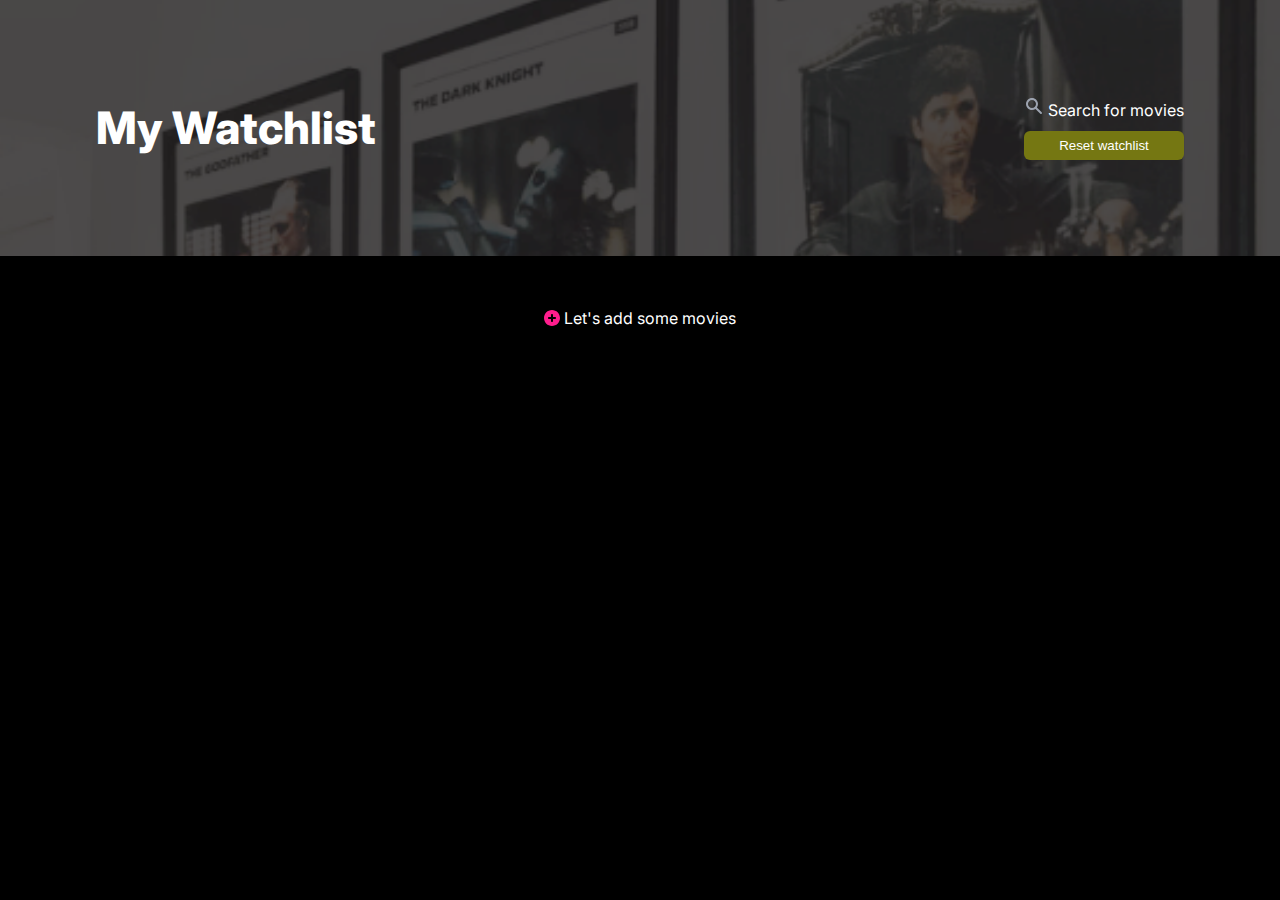
==== my_watchlist.html @ b7618106 "first commit" ====
<!DOCTYPE html>
<html lang="en">
    <head>
        <meta charset="UTF-8">
        <meta name="viewport" content="width=device-width, initial-scale=1.0">
        <link rel="preconnect" href="https://fonts.googleapis.com">
        <link rel="preconnect" href="https://fonts.gstatic.com" crossorigin>
        <link href="https://fonts.googleapis.com/css2?family=Inter:ital,opsz,wght@0,14..32,100..900;1,14..32,100..900&display=swap" rel="stylesheet">
        <link rel="stylesheet" type="text/css" href="./index.css" />
        <title>My WatchList</title>
        </head>
    <body>

                    <!-- HEADER SECTION -->

        <header>
            <div class="header-content-watchlist">
                <h1>My Watchlist</h1>
                <div id="my-watchlist">

                    <!-- LINK TO index.html -->
                <div class="search-movies-reset-watchlist"> 
                    <img src="./Img/search-icon.svg" alt="Search icon image">
                    <a href="./index.html">Search for movies</a>
                </div>
                <button id="reset-watchlist">Reset watchlist</button>
            </div>
        </header>

                    <!-- MAIN SECTION  -->

                <!-- RENDERED MOVIES DIV -->

        <main>
            <div id="main-container-watchlist">
                <p>No movies in your watch list ...</p>
                <div id="back-to-search">
                    <a href="/index.html">Let's add some movies</a>
                </div>
            </div>
        </main>

    <script src="my_watchlist.js" type="module"></script>
    </body>

</html>
---- index.css ----
/* -------- UNIVERSAL RESET SELECTOR --------- */

* {
    margin: 0;
    padding: 0;
    box-sizing: border-box;
}

            /* ------- BODY / HEADER STYLES --------- */

body {
    background-color: black;
    font-family: inter, sans-serif;
}

header {
    background-color: rgb(34, 32, 32);
    background-image: url("./Img/header_2.png");
    background-size: cover;
    background-repeat: no-repeat;
    background-position: 80% 20%;
}

.header-content {
    display: flex;
    flex-direction: row;
    justify-content: space-between;
    align-items: center;
    gap: 5em;
    color: white;
    padding: 6em;
}

.header-content h1 {
    font-size: 2.8rem;
    font-family: inter, sans-serif;
    font-weight: 800;
}

#my-watchlist-link {
    display: flex;
    flex-direction: row;
    justify-content: center;
    align-items: center;
    gap: 1.2em;
}

#my-watchlist-link img {
    margin: 0 0.4em;
}

a {
    color: white;
    text-decoration: none;
}

                /* ------- MAIN CONTAINER STYLES --------- */

#main-container p {
    width: 50%;
    margin: 0 auto;
    margin-bottom: 0.6em;
    color: white;
    font-size: 1.1rem;
    text-align: center;
    margin-top: 10em;
    border-radius: 6px;
}

                /* --------- INPUT SEARCH BAR STYLES -------- */

.movie-title {
    width: 50%;
    padding: 0.8em 2em;;
    background-color: rgb(54, 52, 52);
    background-image: url(/Img/search-icon.svg);
    background-repeat: no-repeat;
    background-position: 1% 50%;
    border-top-left-radius: 6px;
    border-bottom-left-radius: 6px;
    margin-top: -1.3em;
    border: none;
    color: white;
    font-size: 1rem;
    outline: none;
}

.movie-title::placeholder {
    color: white;
    font-size: 1rem;
}

#search-bar {
    display: flex;
    justify-content: center;
    align-items: center;
    margin: 0 auto;
}

.search-btn {
    padding: 1.086em 3em;
    background-color: rgb(117, 119, 18);
    border: none;
    border-radius: 6px;
    margin-top: -1.47em;
    color: white;
    cursor: pointer;
}

.search-btn:hover {
    background-color: black;
}

.reset-search-results {
    padding: 1.086em 3em;
    background-color: rgb(117, 119, 18);
    border: none;
    border-radius: 6px;
    margin-top: -1.47em;
    margin-left: 0.4em;
    color: white;
    cursor: pointer;
}

.reset-search-results:hover {
    background-color: black;
}

            /* ----------- RENDERED MOVIES SECTION STYLES ----- */

#rendered-movies {
    width: 85%;
    margin: 0 auto;
    margin-top: 2em;
    margin-bottom: 2em;
    color: white;
}

#rendered-movies p {
    width: 100%;
    margin: 0;
    text-align: left;
    font-size: 0.8rem;
    font-weight: 400;
    line-height: 1.4;
}

#movie-icon {
    visibility: visible;
    position: fixed;
    top: 60%;
    left: 47%;
}

#container-p {
    position: fixed;
    top: 71%;
    left: 46%;
}

            /* -----------   my_watchlist.html STYLES ------------- */

.header-content-watchlist {
        display: flex;
        flex-direction: row;
        justify-content: space-between;
        align-items: center;
        gap: 5em;
        color: white;
        padding: 6em;
    }

.header-content-watchlist h1 {
    font-size: 2.8rem;
    font-family: inter, sans-serif;
    font-weight: 800;
    }


#my-watchlist {
    display: flex;
    flex-direction: column;
    justify-content: center;
    gap: 0.7em;
}

#reset-watchlist {
    background-color: rgb(117, 119, 18);
    padding: 0.5em 0.8rem;
    border: none;
    border-radius: 6px;
    color: white;
    cursor: pointer;
}

#reset-watchlist:hover {
    background-color: black;
}

#back-to-search {
    visibility: visible;
    display: flex;
    flex-direction: row;
    justify-content: center;
    align-items: center;
    gap: 0.3em;width: 70%;
    margin: 0 auto;
    margin-top: 2em;
    margin-bottom: 2em;
    color: white;
}

        /* ------ DYNAMIC HTML CLASSES RENDERED THROUGH JAVASCRIPT ------ */

.movie {
    width: 90%;
    display: flex;
    gap: 1em;
    margin: 0 auto;
    margin-bottom: 1em;
    padding: 2em;
    border-bottom: 2px solid rgb(117, 119, 18);
}

.rendered-img {
    width: 150px;
}

.film-details {
    display: flex;
    flex-direction: column;
    justify-content: flex-start;
    align-items: space-between;
    gap: 0.8em;
}

.title-ratings {
    display: flex;
    justify-content: flex-start;
    align-items: center;
    gap: 1em;
}

.title-ratings h2 {
    font-size: 1.2rem;
    font-weight: 500;
    line-height: 1.4;
}

.runtime-genre-watchlist {
    display: flex;
    justify-content: flex-start;
    align-items: center;
    gap: 1em;
    font-size: 0.8rem;
}

.runtime-genre-watchlist img {
    cursor: pointer;
}

.movieWatchlist {
    display: flex;
    gap: 1em;
    margin-bottom: 2em;
    padding: 2em;
    border-bottom: 2px solid rgb(117, 119, 18);
    color: white;
    width: 90%;
    margin: 0 auto;
    margin-top: 2em;
}

.watchlist-span {
    color: #FF1D8D;
}

.remove-movie {
    color: rgb(233, 233, 3);
}

            /* ------------- MEDIA QUERIES SETTINGS --------------- */

@media (max-width: 786px) {

    .header-content, .header-content-watchlist {
        width: 80%;
        gap: 3em;
        margin: 0 auto;
        padding: 6em 3em;
    }

    .header-content h1, .header-content-watchlist h1 {
        font-size: 2.2rem;
    }

    .header-content-watchlist {
        width: 90%;
        padding: 6em 3em;
    }

    #rendered-movies p, movieWatchlist p {
        font-size: 0.8rem;
    }

    .search-btn, .reset-search-results {
        padding: 1em 1em;
    }

    #rendered-movies, .movieWatchlist {
        width: 90%;
    }

    .runtime-genre-watchlist {
        font-size: 0.8rem;
    }

    .movie {
        width: 100%;
        padding: 1em;
    }

    .title-ratings h2 {
        font-size: 1.2rem;
    }

}

@media (max-width: 638px) {

    .header-content, .header-content-watchlist {
        width: 95%;
        gap: 1em;
        padding: 5em 2em;
    }

    .header-content h1, .header-content-watchlist h1 {
        font-size: 2rem;
    }

    .movie-title {
        padding: 0.5em 1.5em;
    }

    .movie-title::placeholder {
        font-size: 0.8rem;
    }

    #rendered-movies p, .movieWatchlist p {
        font-size: 0.6rem;
    }

    .search-btn, .reset-search-results {
        padding: 0.7em 0.7em;
    }

    #rendered-movies {
        width: 95%;
    }

    .rendered-img {
        width: 120px;
    }

    #rendered-movies p, .movieWatchlist p {
        font-size: 0.7rem;
    }

    .runtime-genre-watchlist {
        font-size: 0.7rem;
    }

    .title-ratings h2 {
        font-size: 1rem;
    }

}

@media (max-width: 516px) {

    .header-content, .header-content-watchlist {
        padding: 5em 0.6em;
        gap: 0.2em;
    }

    .header-content-watchlist {
        justify-content: space-around;
    }

    .header-content h1, .header-content-watchlist h1 {
        font-size: 1.4rem;
    }

    a {
        font-size: 0.8rem;
    }

    .movie-title {
        padding: 0.25em 1.5em;
        margin-top: -1.1em;
    }

    .movie, .movieWatchlist {
        width: 100%;
        padding: 0.7em;
        flex-direction: column;
        padding: 0.5em;
        gap: 0.5em;
        justify-content: center;
        align-items: center;
    };

    .rendered-img {
        width: 150px;
    }

    .runtime-genre-watchlist {
        display: flex;
        flex-direction: column;
        justify-content: center;
        align-items: center;
        gap: 0.4em;
        font-size: 0.8rem;
    }

    .search-btn, .reset-search-results {
        padding: 0.7em 0.7em;
        font-size: 0.72rem;
    }

    .title-ratings {
        flex-direction: column;
    }

    .movie-title::placeholder {
        font-size: 0.8rem;
    }

    .search-btn, .reset-search-results {
        font-size: 0.65rem;
    }
}
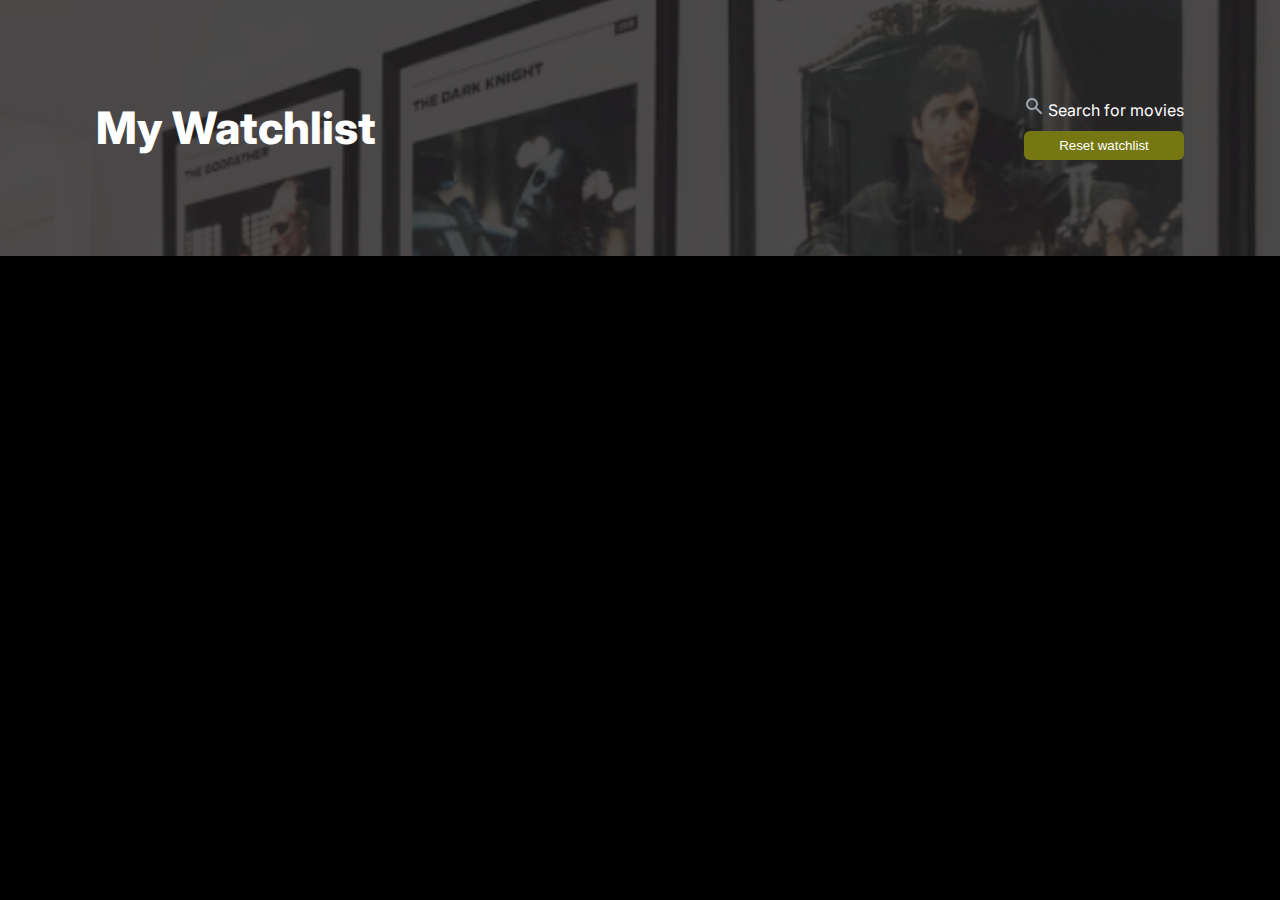
==== commit 41a5209a: "my_watchlist.html modificaction" ====
--- a/my_watchlist.html
+++ b/my_watchlist.html
@@ -35,7 +35,7 @@
             <div id="main-container-watchlist">
                 <p>No movies in your watch list ...</p>
                 <div id="back-to-search">
-                    <a href="/index.html">Let's add some movies</a>
+                    <a href="https://daniellamberti.github.io/Movie-Watchlist-Solo-Project/index.html>Let's add some movies</a>
                 </div>
             </div>
         </main>
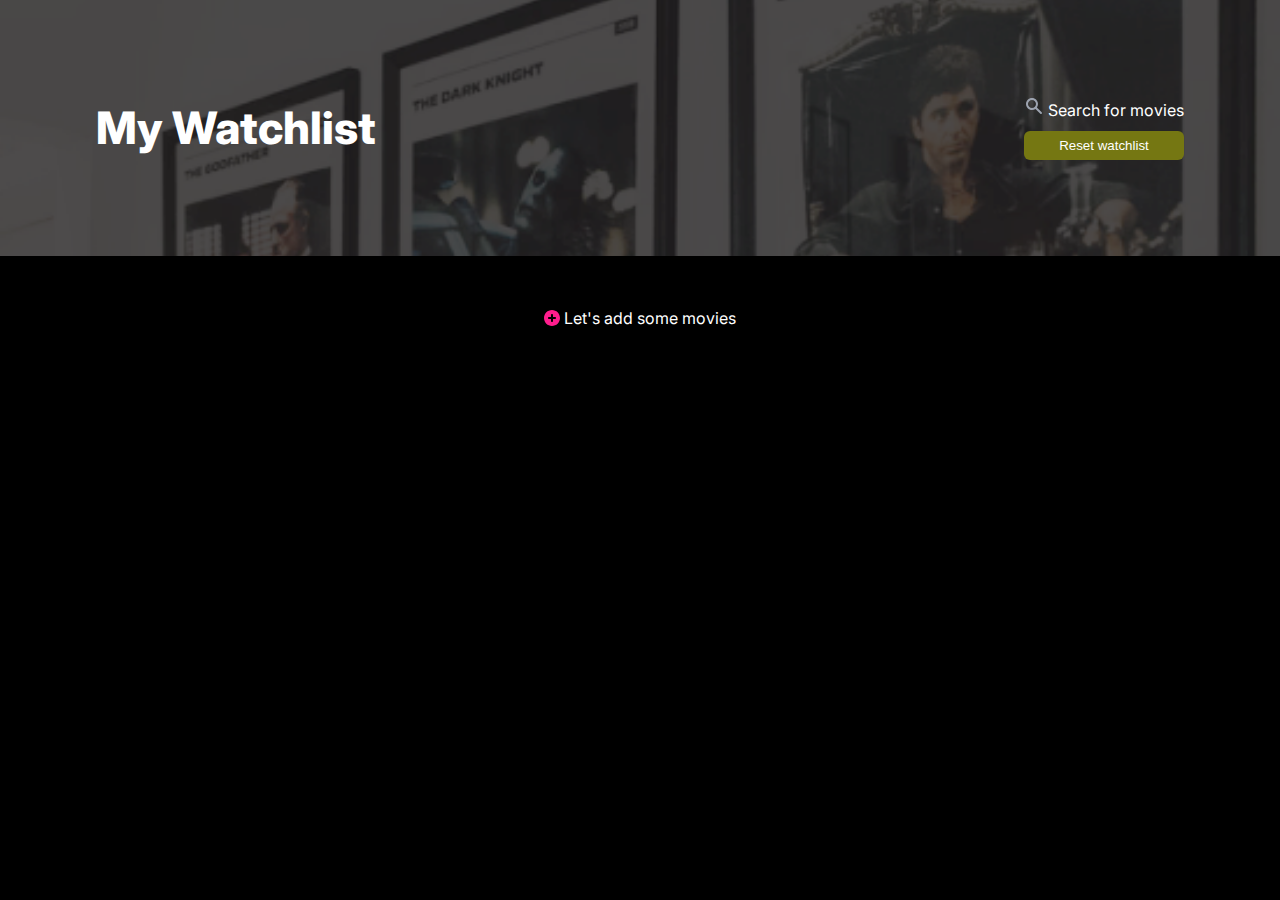
==== commit 61019804: "last commit" ====
--- a/my_watchlist.html
+++ b/my_watchlist.html
@@ -35,7 +35,8 @@
             <div id="main-container-watchlist">
                 <p>No movies in your watch list ...</p>
                 <div id="back-to-search">
-                    <a href="https://daniellamberti.github.io/Movie-Watchlist-Solo-Project/index.html>Let's add some movies</a>
+                    <img src="./Img/add-icon.svg" id="add-icon">
+                    <a href="/index.html">Let's add some movies</a>
                 </div>
             </div>
         </main>
--- a/index.css
+++ b/index.css
@@ -126,6 +126,28 @@
     background-color: black;
 }
 
+#start-exploring {
+    display: flex;
+    flex-direction: column;
+    justify-content: center;
+    align-items: center;
+    background-color: gray;
+}
+
+#movie-icon {
+  display: block;
+  margin: 0 auto;
+  margin-top: 12em;
+}
+
+#container-p {
+    width: 40% !important;
+    display: block !important ;
+    margin: 0 auto !important;
+    margin-top: 1.2em !important;
+    text-align: center !important;
+    font-size: 1.2rem !important;
+}
             /* ----------- RENDERED MOVIES SECTION STYLES ----- */
 
 #rendered-movies {
@@ -143,19 +165,6 @@
     font-size: 0.8rem;
     font-weight: 400;
     line-height: 1.4;
-}
-
-#movie-icon {
-    visibility: visible;
-    position: fixed;
-    top: 60%;
-    left: 47%;
-}
-
-#container-p {
-    position: fixed;
-    top: 71%;
-    left: 46%;
 }
 
             /* -----------   my_watchlist.html STYLES ------------- */
@@ -299,6 +308,14 @@
         padding: 6em 3em;
     }
 
+    #movie-icon {
+        width: 8%;
+    }
+
+    #container-p {
+        font-size: 1rem !important;
+    }
+
     #rendered-movies p, movieWatchlist p {
         font-size: 0.8rem;
     }
@@ -326,7 +343,7 @@
 
 }
 
-@media (max-width: 638px) {
+@media (max-width: 656px) {
 
     .header-content, .header-content-watchlist {
         width: 95%;
@@ -346,6 +363,15 @@
         font-size: 0.8rem;
     }
 
+    #movie-icon {
+        margin-top: 9em;
+        width: 6%;
+    }
+
+    #container-p {
+        font-size: 0.8rem !important;
+    }
+
     #rendered-movies p, .movieWatchlist p {
         font-size: 0.6rem;
     }
@@ -398,6 +424,15 @@
     .movie-title {
         padding: 0.25em 1.5em;
         margin-top: -1.1em;
+    }
+
+    #movie-icon {
+        width: 8%;
+        margin-top: 7em;
+    }
+
+    #container-p {
+        font-size: 0.6rem !important;
     }
 
     .movie, .movieWatchlist {
@@ -439,9 +474,10 @@
     .search-btn, .reset-search-results {
         font-size: 0.65rem;
     }
-}
-
-
-
-
-
+
+}
+
+
+
+
+
